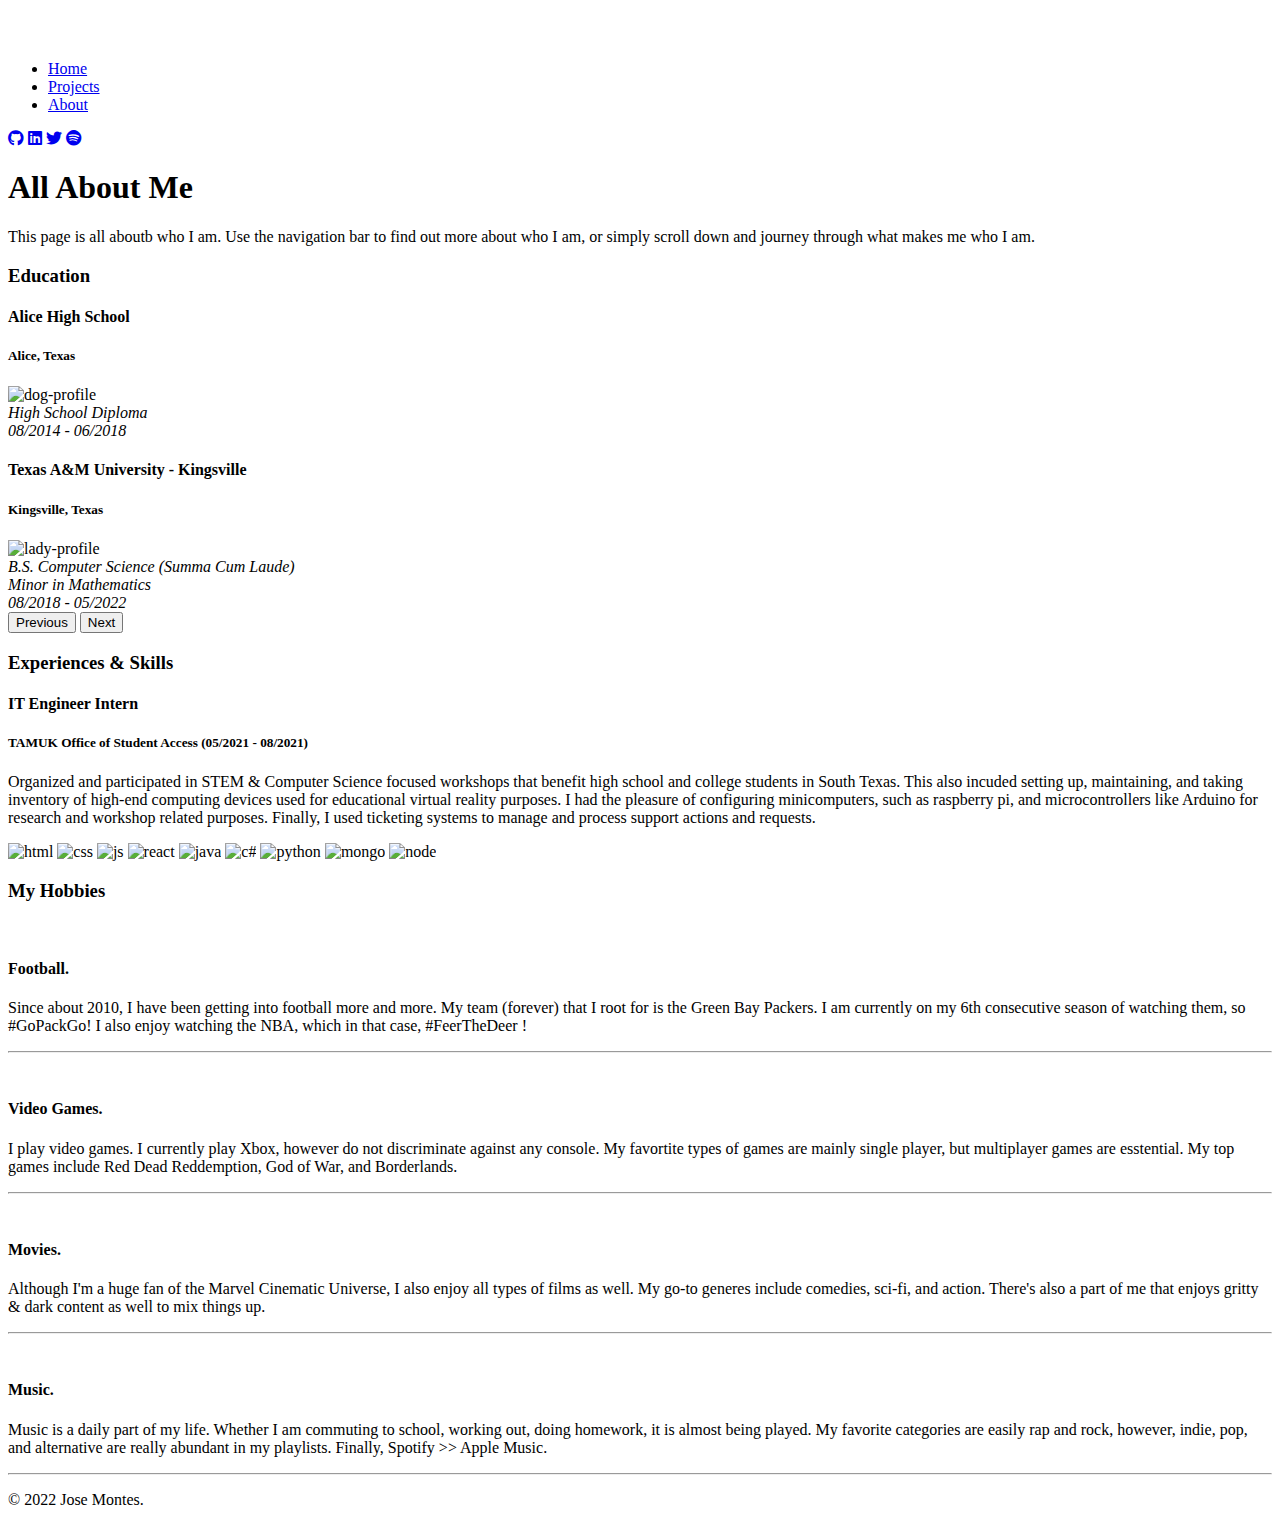
==== about.html @ 3c905d28 "Create about.html" ====
<!DOCTYPE html>
<html lang="en" dir="ltr">

<head>
  <meta charset="utf-8">
  <title>Jose's Personal Website</title>
  <link rel="stylesheet" href="css/styles.css">
  <link href="https://cdn.jsdelivr.net/npm/bootstrap@5.2.0-beta1/dist/css/bootstrap.min.css" rel="stylesheet" integrity="sha384-0evHe/X+R7YkIZDRvuzKMRqM+OrBnVFBL6DOitfPri4tjfHxaWutUpFmBp4vmVor" crossorigin="anonymous">
  <link rel="stylesheet" href="https://cdnjs.cloudflare.com/ajax/libs/font-awesome/6.1.1/css/all.min.css">

</head>

<body class="container">
  <div class="container">
     <header class="d-flex flex-wrap align-items-center justify-content-center justify-content-md-between py-3 mb-4 border-bottom">
       <a href="/" class="d-flex align-items-center col-md-3 mb-2 mb-md-0 text-dark text-decoration-none">
         <svg class="bi me-2" width="40" height="32" role="img" aria-label="Bootstrap"><use xlink:href="#bootstrap"/></svg>
       </a>

       <ul class="nav col-12 col-md-auto mb-2 justify-content-center mb-md-0">
         <li><a href="index.html" class="nav-link px-2 link-secondary">Home</a></li>
         <li><a href="projects.html" class="nav-link px-2 link-dark">Projects</a></li>
         <li><a href="about.html" class="nav-link px-2 link-dark">About</a></li>
       </ul>

       <div class="col-md-3 text-end">
         <a class="footer-link" href="https://github.com/montes0022" target="_blank"><i class="fa-brands fa-github"></i></a>
         <a class="footer-link" href="https://www.linkedin.com/mynetwork/" target="_blank"><i class="fa-brands fa-linkedin"></i></a>
         <a class="footer-link" href="https://twitter.com/mrmontes00" target="_blank"><i class="fa-brands fa-twitter"></i></a>
         <a class="footer-link" href="https://open.spotify.com/user/mr.montez00?si=th5gPzKoRVOdsCc6JvBfJA&dl_branch=1&nd=1" target="_blank"><i class="fa-brands fa-spotify"></i></a>
       </div>
     </header>
   </div>

  <div class="conatiner head">
    <h1>All About Me</h1>
    <p>This page is all aboutb who I am. Use the navigation bar to find out more about who I am, or simply scroll down and journey through what makes me who I am.</p>
  </div>



  <section id="edu">
    <h3>Education</h3>
    <div id="carouselControls" class="carousel slide" data-bs-ride="carousel">
      <div class="carousel-inner">
        <div class="carousel-item active container-fluid">
          <h4 class="testimonial-text">Alice High School</h4>
          <h5>Alice, Texas</h5>
          <img class="testimonial-image" src="images/ahs2.png" alt="dog-profile">
          <div>
            <em>High School Diploma</em><br />
            <em>08/2014 - 06/2018</em>
          </div>
        </div>
        <div class="carousel-item container-fluid">
          <h4 class="testimonial-text">Texas A&M University - Kingsville</h4>
          <h5>Kingsville, Texas</h5>
          <img class="testimonial-image" src="images/tamuk2.png" alt="lady-profile">
          <div>
            <em>B.S. Computer Science (Summa Cum Laude)</em><br />
            <em>Minor in Mathematics</em><br />
            <em>08/2018 - 05/2022</em>
          </div>
        </div>
      </div>
      <button class="carousel-control-prev" type="button" data-bs-target="#carouselControls" data-bs-slide="prev">
        <span class="carousel-control-prev-icon" aria-hidden="true"></span>
        <span class="visually-hidden">Previous</span>
      </button>
      <button class="carousel-control-next" type="button" data-bs-target="#carouselControls" data-bs-slide="next">
        <span class="carousel-control-next-icon" aria-hidden="true"></span>
        <span class="visually-hidden">Next</span>
      </button>
    </div>
  </section>

  <section id="exp">
    <h3>Experiences & Skills</h3>
    <h4>IT Engineer Intern</h4>
    <h5>TAMUK Office of Student Access (05/2021 - 08/2021)</h5>
    <p> Organized and participated in STEM & Computer Science focused workshops that benefit high
      school and college students in South Texas. This also incuded setting up, maintaining, and taking inventory of high-end computing devices used for educational virtual reality purposes. I had the pleasure of configuring minicomputers, such as
      raspberry pi, and microcontrollers like Arduino for research and workshop related purposes. Finally, I used ticketing systems to manage and process support actions and requests.</p>



    <img class="skill-image " src="skillsimages/html.png" alt="html">


    <img class="skill-image " src="skillsimages/css.png" alt="css">

    <img class="skill-image " src="skillsimages/javaScript.png" alt="js">

    <img class="skill-image " src="skillsimages/react.png" alt="react">

    <img class="skill-image " src="skillsimages/java.png" alt="java">


    <img class="skill-image " src="skillsimages/cSharp.png" alt="c#">

    <img class="skill-image " src="skillsimages/python.png" alt="python">

    <img class="skill-image " src="skillsimages/mongodb.png" alt="mongo">
    <img class="skill-image " src="skillsimages/nodejs.png" alt="node">


  </section>

  <section id="hobbies">
    <h3>My Hobbies</h3>
    <div class="skills">
      <div class="skill-row1">
        <img class="football" src="hobbyimages/giphy.gif" alt="">
        <h4>Football.</h4>
        <p>Since about 2010, I have been getting into football more and more. My team (forever) that I root for is the Green Bay Packers. I am currently on my 6th consecutive season of watching them, so #GoPackGo! I also enjoy watching the NBA, which
          in that case, #FeerTheDeer ! </p>
      </div>

      <hr>

      <div class="skill-row2">
        <img class="reddead" src="hobbyimages/giphyrdr.gif" alt="">
        <h4>Video Games.</h4>
        <p>I play video games. I currently play Xbox, however do not discriminate against any console. My favortite types of games are mainly single player, but multiplayer games are esstential. My top games include Red Dead Reddemption, God
          of War, and Borderlands.</p>
      </div>

      <hr>

      <div class="skill-row3">
        <img class="endgame" src="hobbyimages/giphyavengers.gif" alt="">
        <h4>Movies.</h4>
        <p>Although I'm a huge fan of the Marvel Cinematic Universe, I also enjoy all types of films as well. My go-to generes include comedies, sci-fi, and action. There's also a part of me that enjoys gritty & dark content as well to mix things up.
        </p>
      </div>

      <hr>

      <div class="skill-row4">
        <img class="kdot" src="hobbyimages/kendrick.gif" alt="">
        <h4>Music.</h4>
        <p>Music is a daily part of my life. Whether I am commuting to school, working out, doing homework, it is almost being played. My favorite categories are easily rap and rock, however, indie, pop, and alternative are really abundant in my
          playlists. Finally, Spotify >> Apple Music.</p>
      </div>

      <hr>

    </div>
  </section>

  <section id="contacts">
    <div class="contact-info">
      <p class="copy">© 2022 Jose Montes.</p>
    </div>
  </section>







  <!-- JavaScript Bundle with Popper -->
  <script src="https://cdn.jsdelivr.net/npm/bootstrap@5.2.0-beta1/dist/js/bootstrap.bundle.min.js" integrity="sha384-pprn3073KE6tl6bjs2QrFaJGz5/SUsLqktiwsUTF55Jfv3qYSDhgCecCxMW52nD2" crossorigin="anonymous"></script>
</body>

</html>
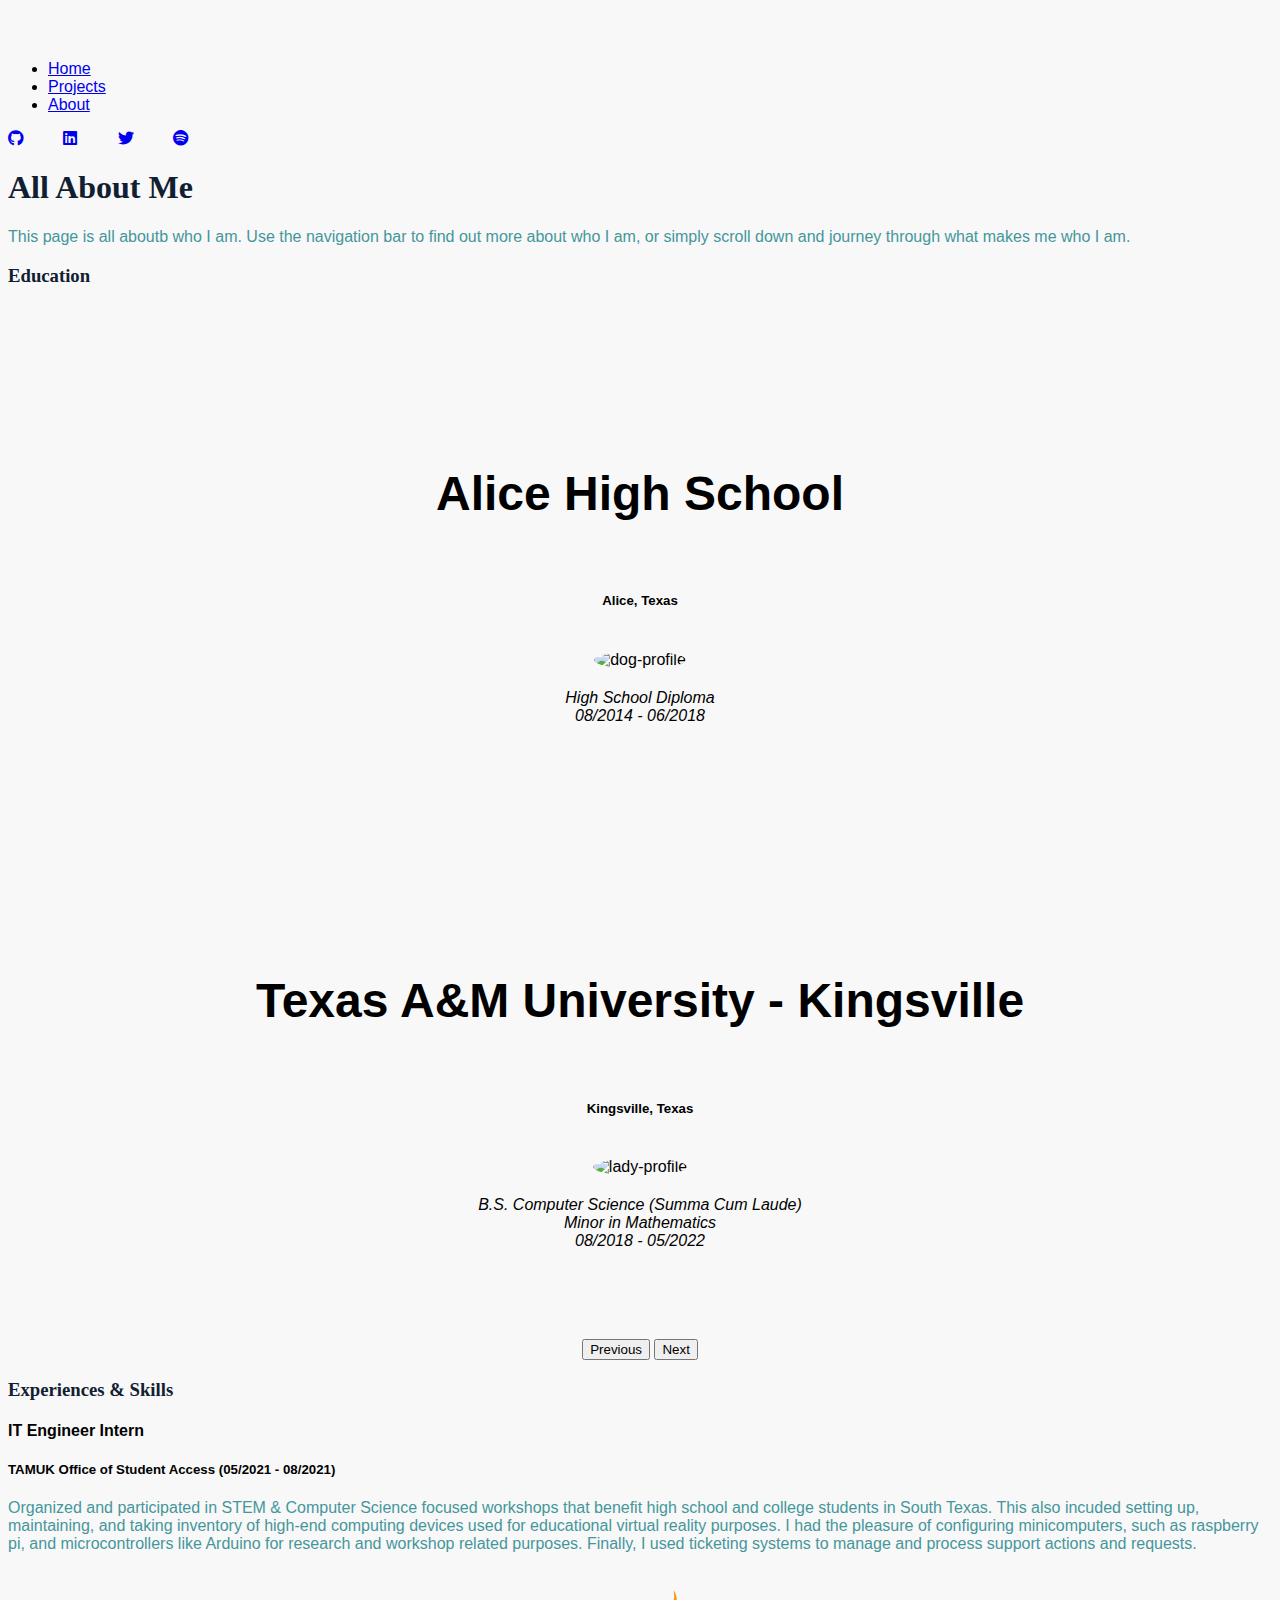
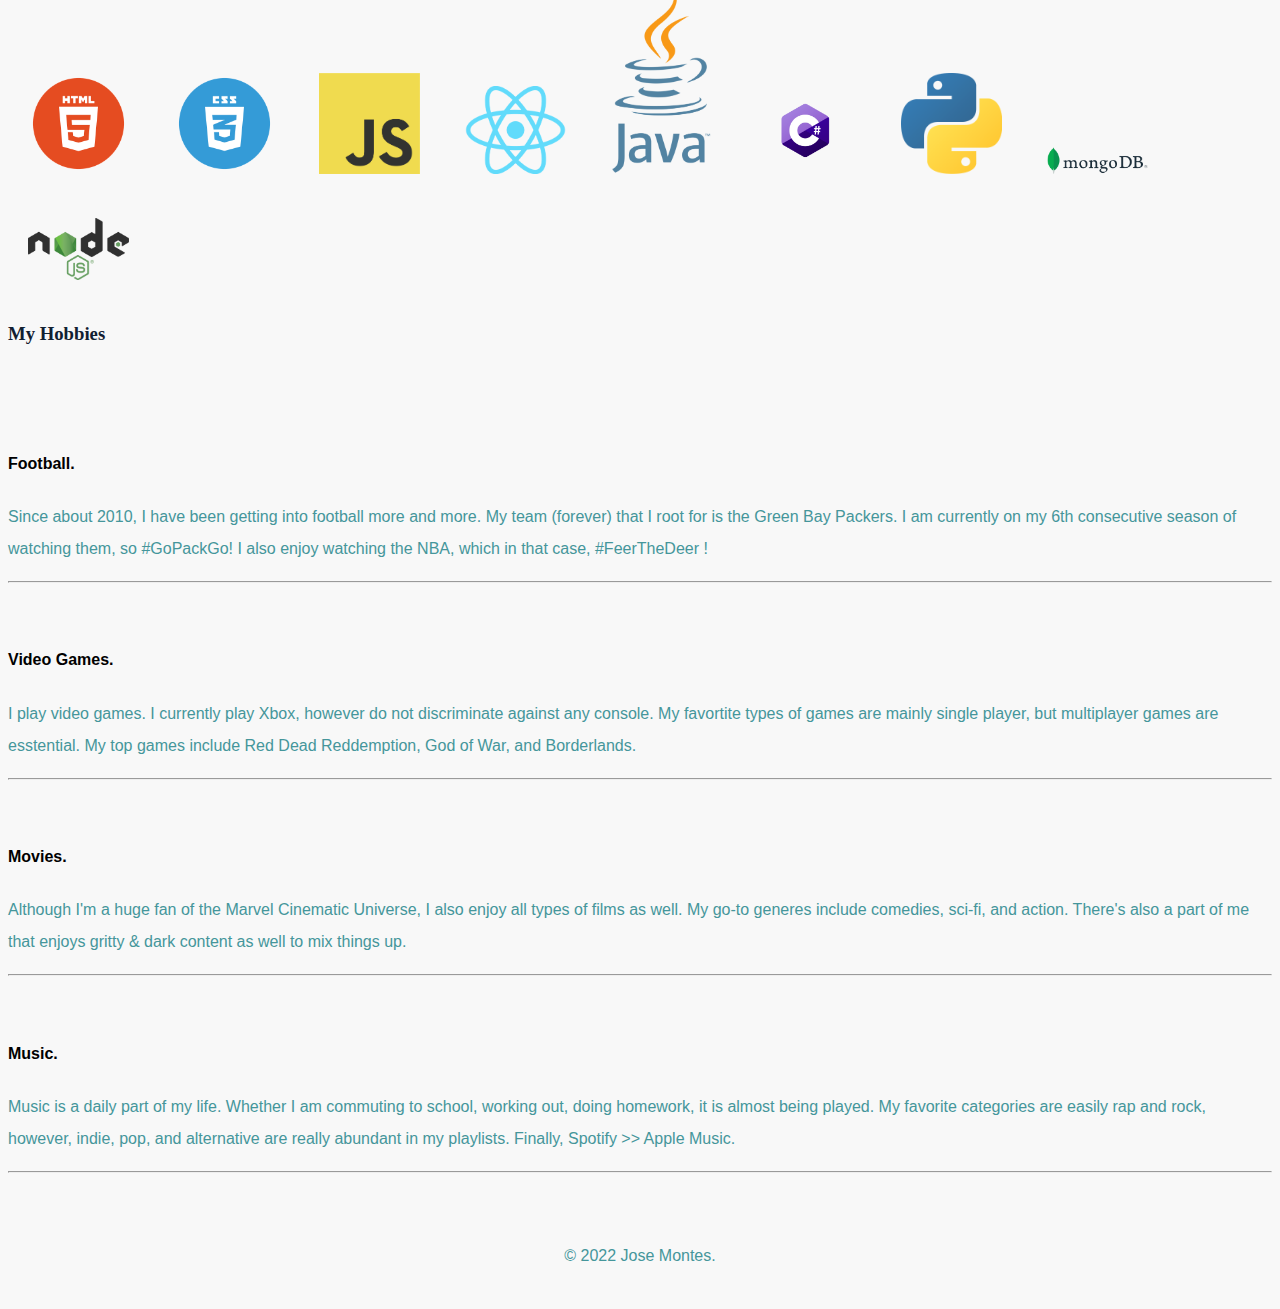
==== commit b713276d: "Update about.html" ====
--- a/about.html
+++ b/about.html
@@ -4,10 +4,9 @@
 <head>
   <meta charset="utf-8">
   <title>Jose's Personal Website</title>
-  <link rel="stylesheet" href="css/styles.css">
   <link href="https://cdn.jsdelivr.net/npm/bootstrap@5.2.0-beta1/dist/css/bootstrap.min.css" rel="stylesheet" integrity="sha384-0evHe/X+R7YkIZDRvuzKMRqM+OrBnVFBL6DOitfPri4tjfHxaWutUpFmBp4vmVor" crossorigin="anonymous">
   <link rel="stylesheet" href="https://cdnjs.cloudflare.com/ajax/libs/font-awesome/6.1.1/css/all.min.css">
-
+  <link rel="stylesheet" href="styles.css">
 </head>
 
 <body class="container">
--- a/styles.css
+++ b/styles.css
@@ -0,0 +1,117 @@
+  body {
+    background-color: #F8F8F8;
+    font-family: "Gill Sans", sans-serif;
+  }
+
+  h1{
+    color: #112031;
+    font-family: fantasy;
+  }
+  h3{
+    color: #112031;
+    font-family: fantasy;
+  }
+  p{
+    color: #45969B;
+  }
+
+  /*containers*/
+  .container-fluid{
+    padding: 7% 15%;
+  }
+.bodytable{
+  border-collapse: collapse;
+  text-align: center;
+  font-family: "Gill Sans", sans-serif;
+}
+/*broad images*/
+
+.image{
+  width: 250px;
+  height: 250px;
+  margin: 10px;
+  border-radius: 8px;
+
+}
+
+.fa-brands{
+  width:4%;
+}
+
+.navIcon{
+  background-color: white;
+}
+
+.container-fluid{
+  padding: 7% 15%;
+}
+.navi{
+  /*position: fixed*/
+}
+
+
+/*Skills AND Experineces*/
+#edu {
+
+}
+#carouselControls{
+  text-align: center;
+
+}
+
+.testimonial-text {
+  font-size: 3rem;
+  line-height: 1.5;
+}
+
+.testimonial-image {
+  width: 20%;
+  border-radius: 100%;
+  margin: 20px;
+}
+
+.skill-image {
+  width: 8%;
+  margin: 20px;
+  text-align: center;
+}
+
+/*hobbies*/
+#hobbies{
+
+}
+
+.skill-row1 {
+
+  margin: 50px auto 0px auto; /*tutorial wants 100 top and bottom but i have smaller #s*
+  /*margins will make this div centered on the webpage: top & bottom are 100 LR are auto*/
+  text-align: left;
+  line-height: 2;
+}
+
+.skill-row2 {
+
+  margin: auto;
+  text-align: left;
+  line-height: 2;
+}
+
+.skill-row3 {
+
+  margin: auto;
+  text-align: left;
+  line-height: 2;
+}
+
+.skill-row4 {
+
+  margin: auto;
+  text-align: left;
+  line-height: 2;
+}
+
+/*contacts*/
+#contacts{
+  text-align: center;
+  padding: 50px 0 20px;
+}
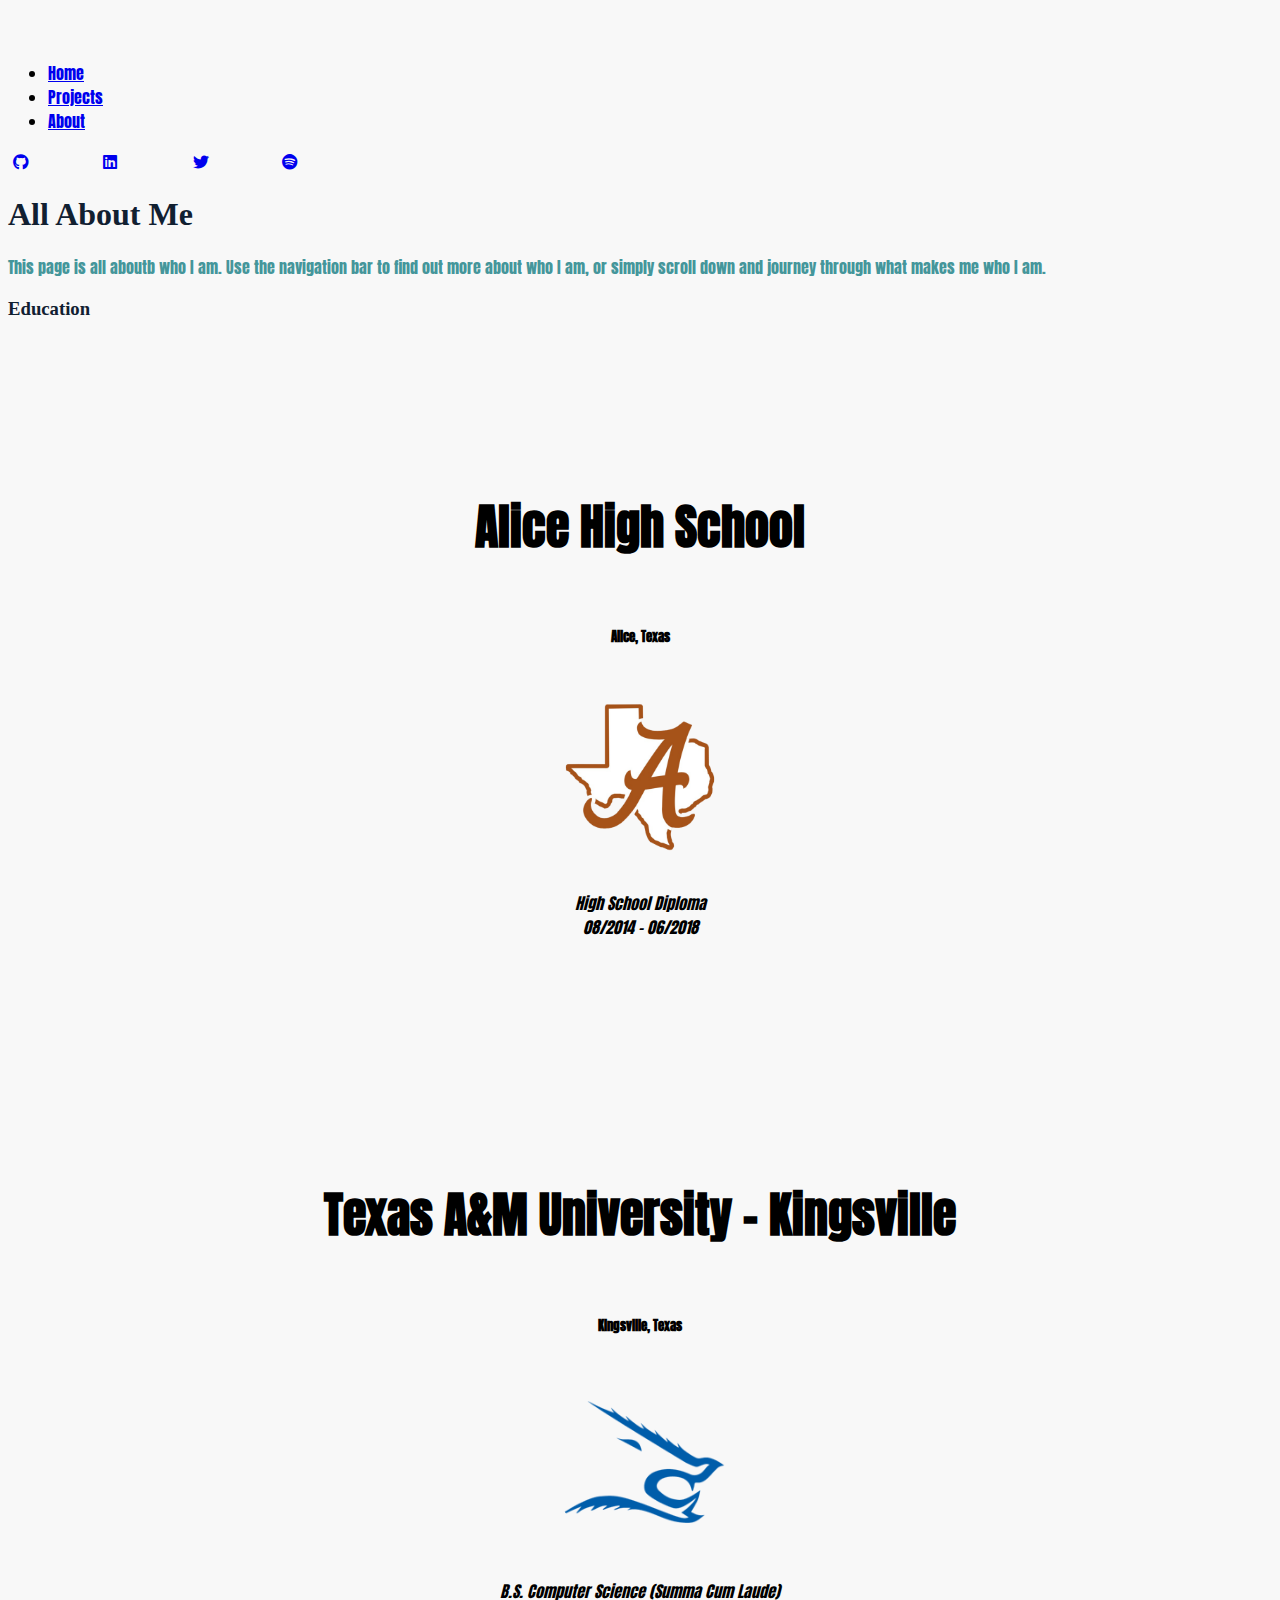
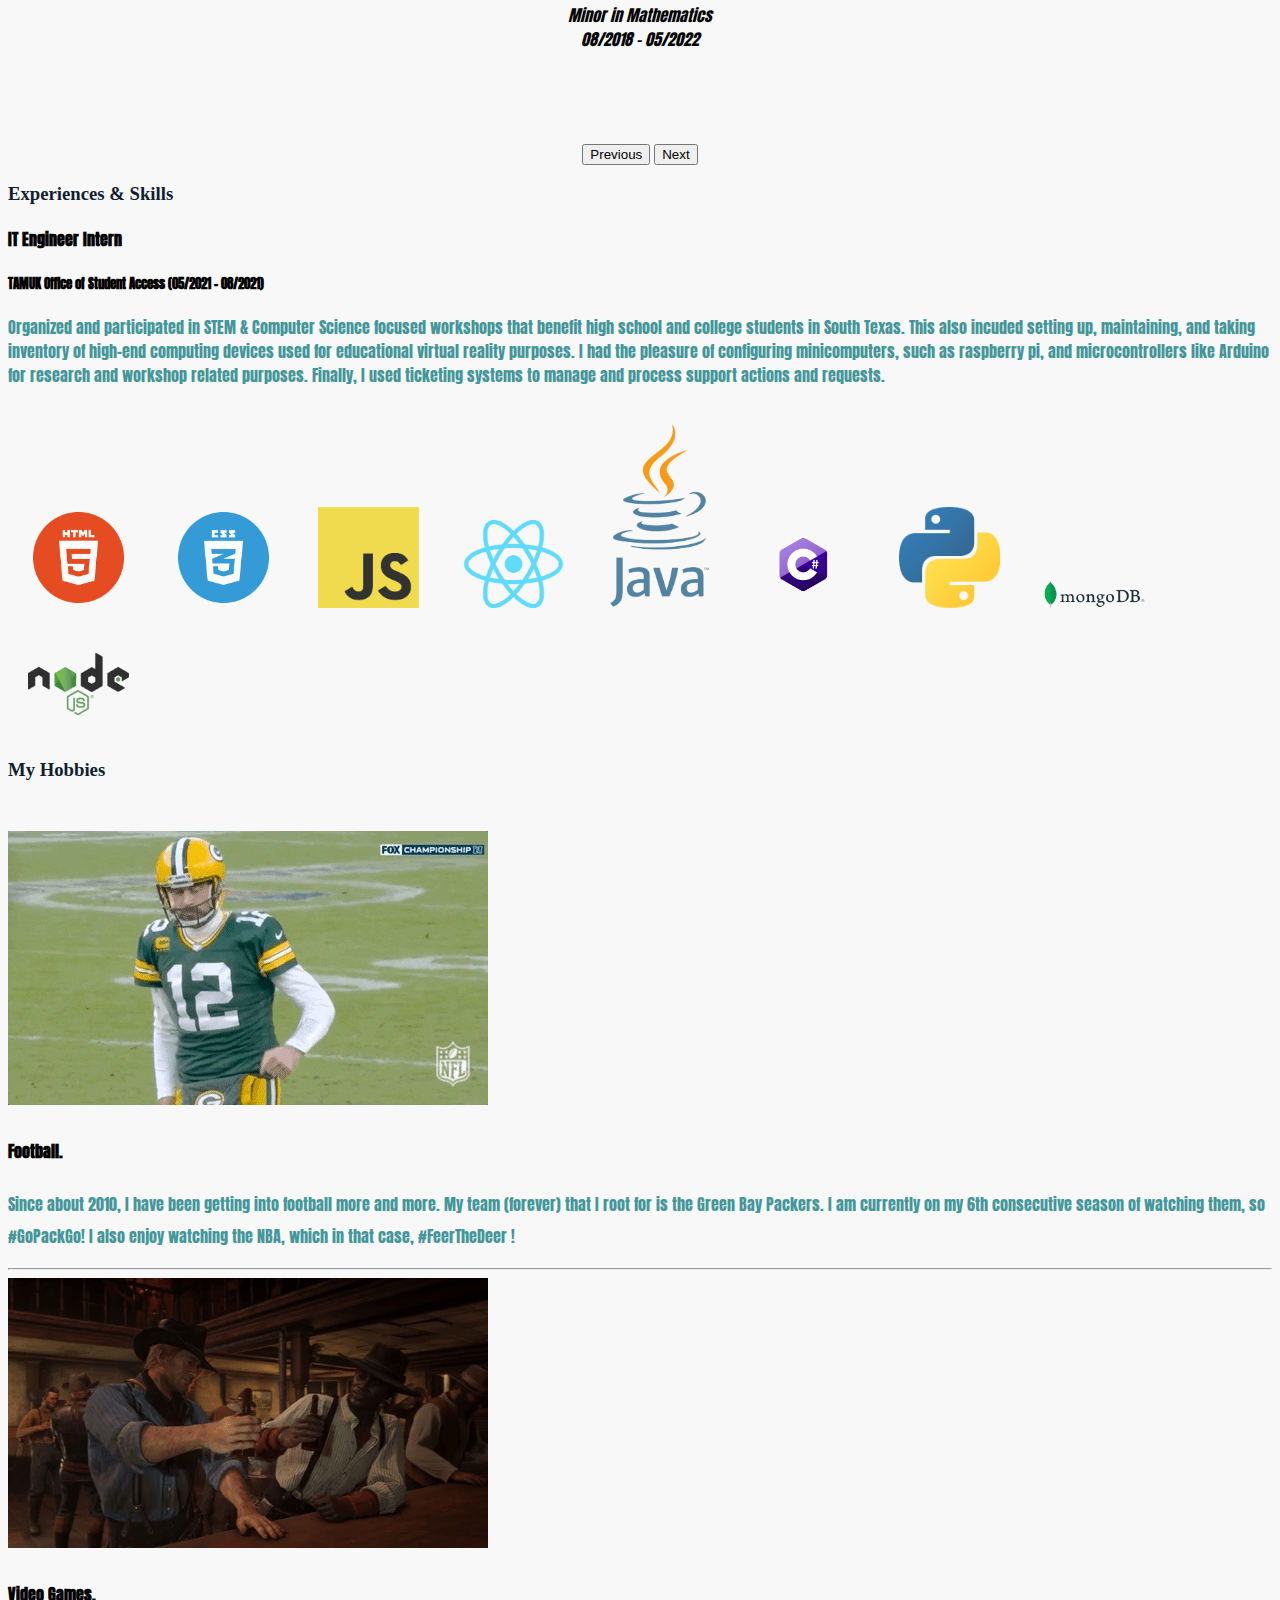
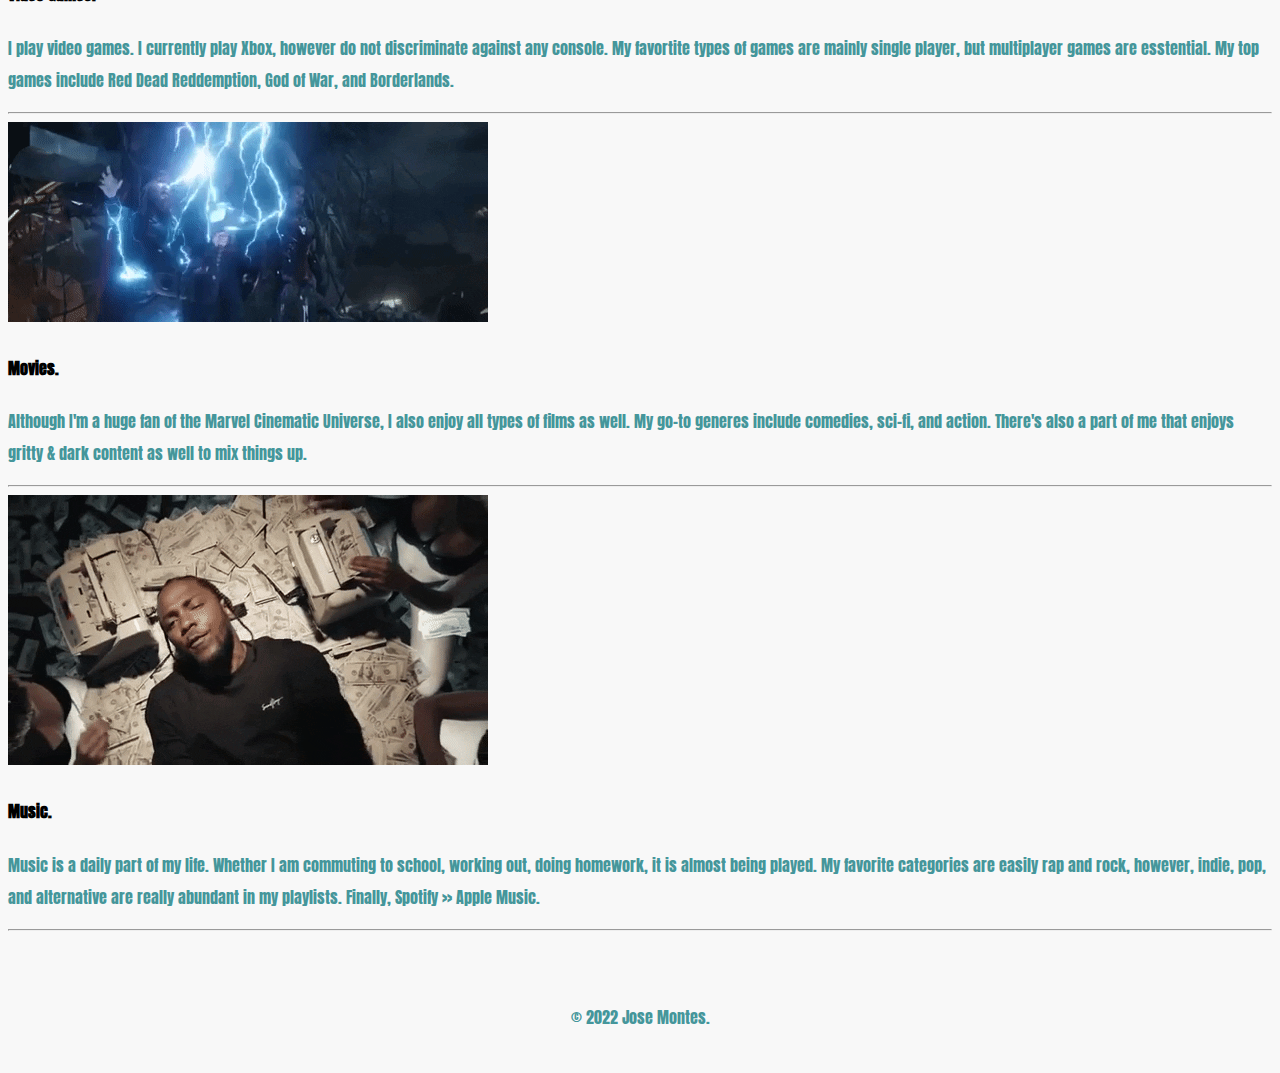
==== commit 6690aa0e: "Update about.html" ====
--- a/about.html
+++ b/about.html
@@ -6,6 +6,9 @@
   <title>Jose's Personal Website</title>
   <link href="https://cdn.jsdelivr.net/npm/bootstrap@5.2.0-beta1/dist/css/bootstrap.min.css" rel="stylesheet" integrity="sha384-0evHe/X+R7YkIZDRvuzKMRqM+OrBnVFBL6DOitfPri4tjfHxaWutUpFmBp4vmVor" crossorigin="anonymous">
   <link rel="stylesheet" href="https://cdnjs.cloudflare.com/ajax/libs/font-awesome/6.1.1/css/all.min.css">
+  <link rel="preconnect" href="https://fonts.googleapis.com">
+<link rel="preconnect" href="https://fonts.gstatic.com" crossorigin>
+<link href="https://fonts.googleapis.com/css2?family=Anton&display=swap" rel="stylesheet">
   <link rel="stylesheet" href="styles.css">
 </head>
 
@@ -23,10 +26,10 @@
        </ul>
 
        <div class="col-md-3 text-end">
-         <a class="footer-link" href="https://github.com/montes0022" target="_blank"><i class="fa-brands fa-github"></i></a>
-         <a class="footer-link" href="https://www.linkedin.com/mynetwork/" target="_blank"><i class="fa-brands fa-linkedin"></i></a>
-         <a class="footer-link" href="https://twitter.com/mrmontes00" target="_blank"><i class="fa-brands fa-twitter"></i></a>
-         <a class="footer-link" href="https://open.spotify.com/user/mr.montez00?si=th5gPzKoRVOdsCc6JvBfJA&dl_branch=1&nd=1" target="_blank"><i class="fa-brands fa-spotify"></i></a>
+         <a class="footer-link" href="https://github.com/montes0022" target="_blank"><i class="fa-brands fa-github icon"></i></a>
+         <a class="footer-link" href="https://www.linkedin.com/mynetwork/" target="_blank"><i class="fa-brands fa-linkedin icon"></i></a>
+         <a class="footer-link" href="https://twitter.com/mrmontes00" target="_blank"><i class="fa-brands fa-twitter icon"></i></a>
+         <a class="footer-link" href="https://open.spotify.com/user/mr.montez00?si=th5gPzKoRVOdsCc6JvBfJA&dl_branch=1&nd=1" target="_blank"><i class="fa-brands fa-spotify icon"></i></a>
        </div>
      </header>
    </div>
--- a/styles.css
+++ b/styles.css
@@ -1,6 +1,6 @@
   body {
     background-color: #F8F8F8;
-    font-family: "Gill Sans", sans-serif;
+    font-family: 'Anton', sans-serif;
   }
 
   h1{
@@ -34,13 +34,11 @@
 
 }
 
-.fa-brands{
-  width:4%;
+.icon{
+  width:6%;
+  margin: 5px;
 }
 
-.navIcon{
-  background-color: white;
-}
 
 .container-fluid{
   padding: 7% 15%;
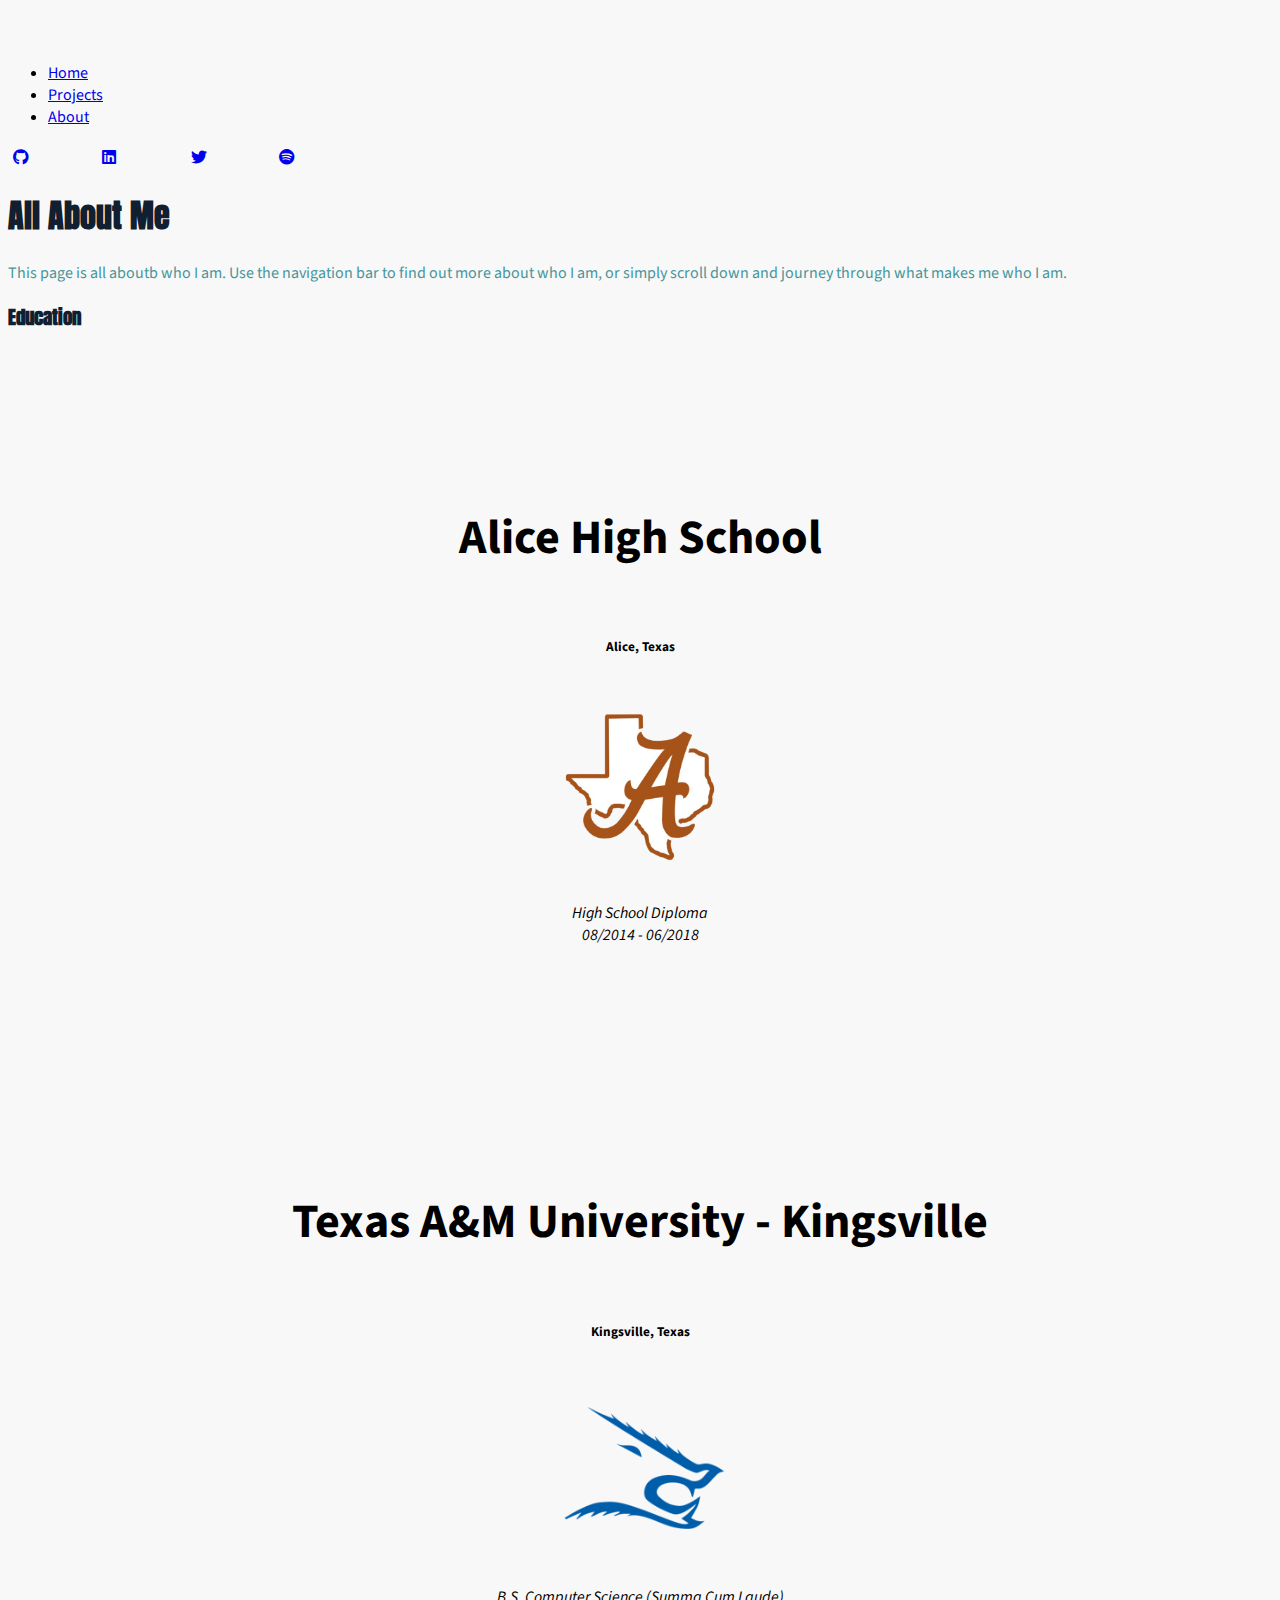
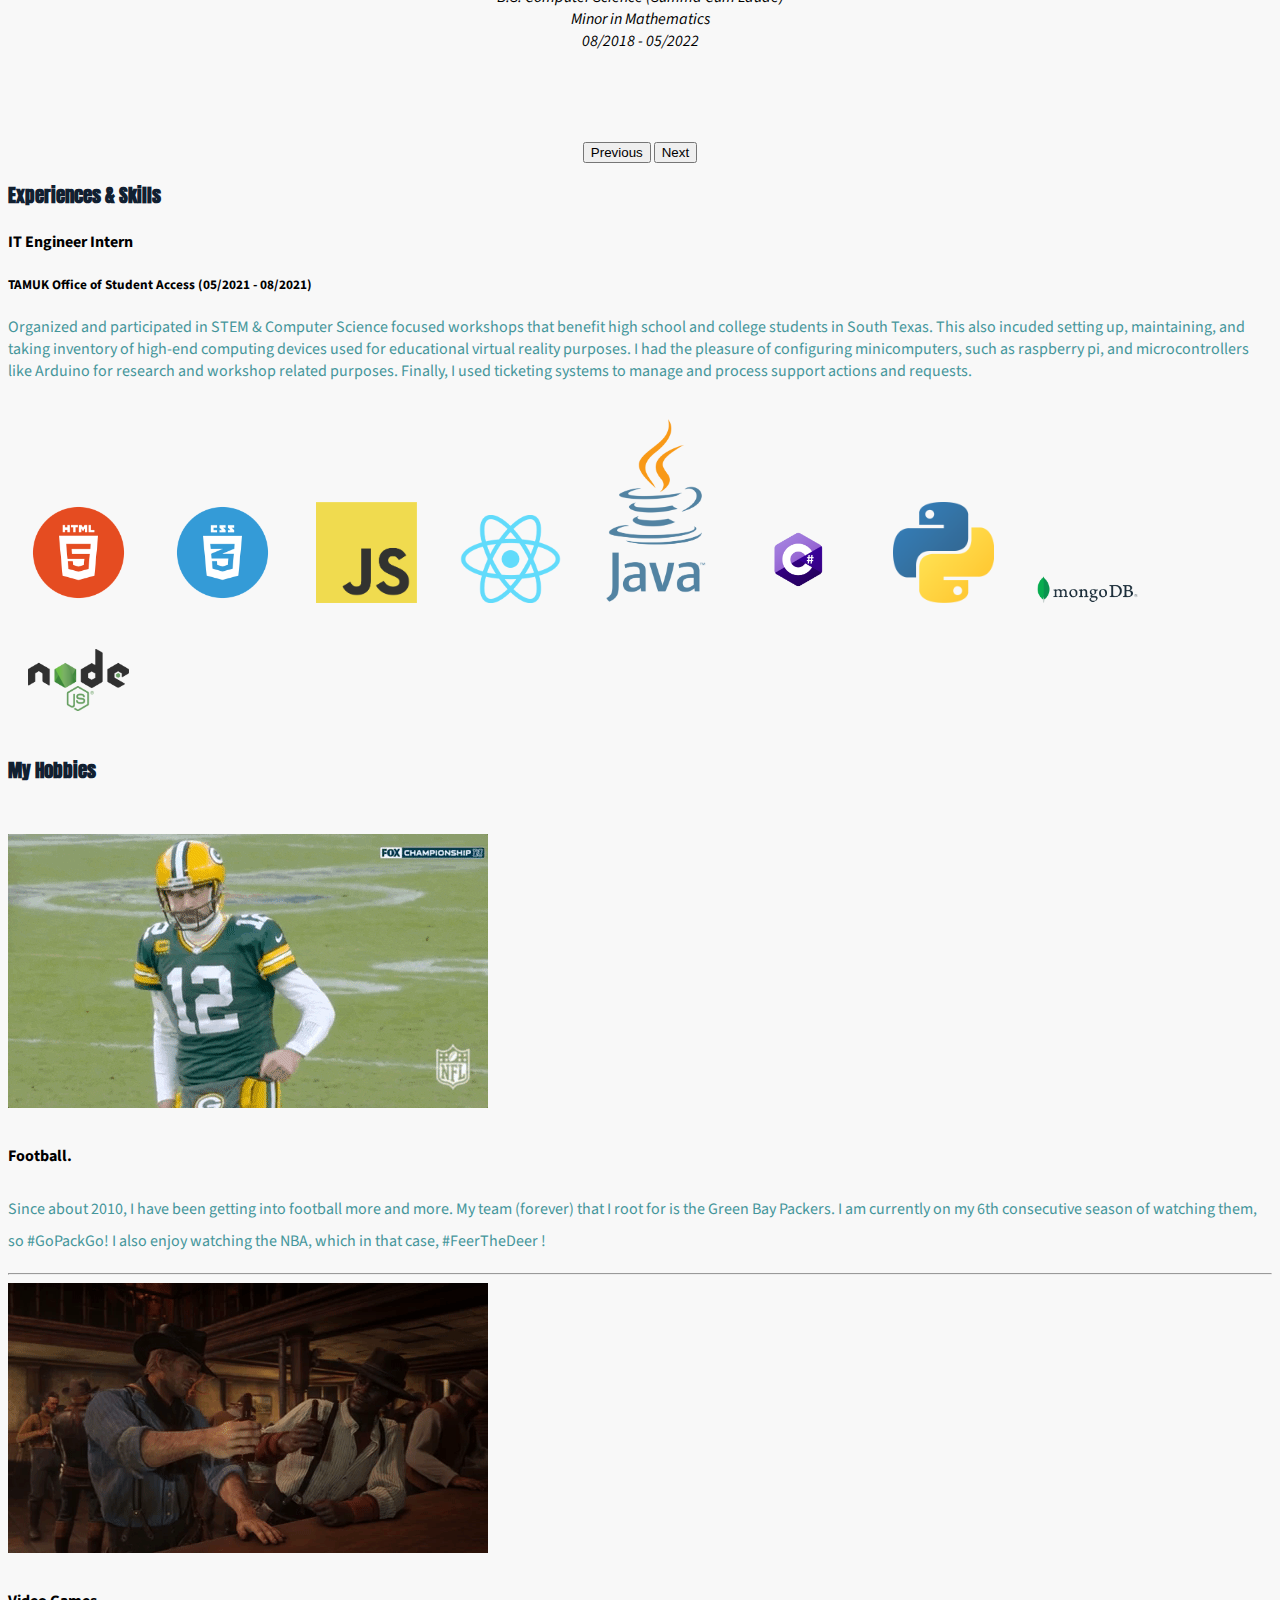
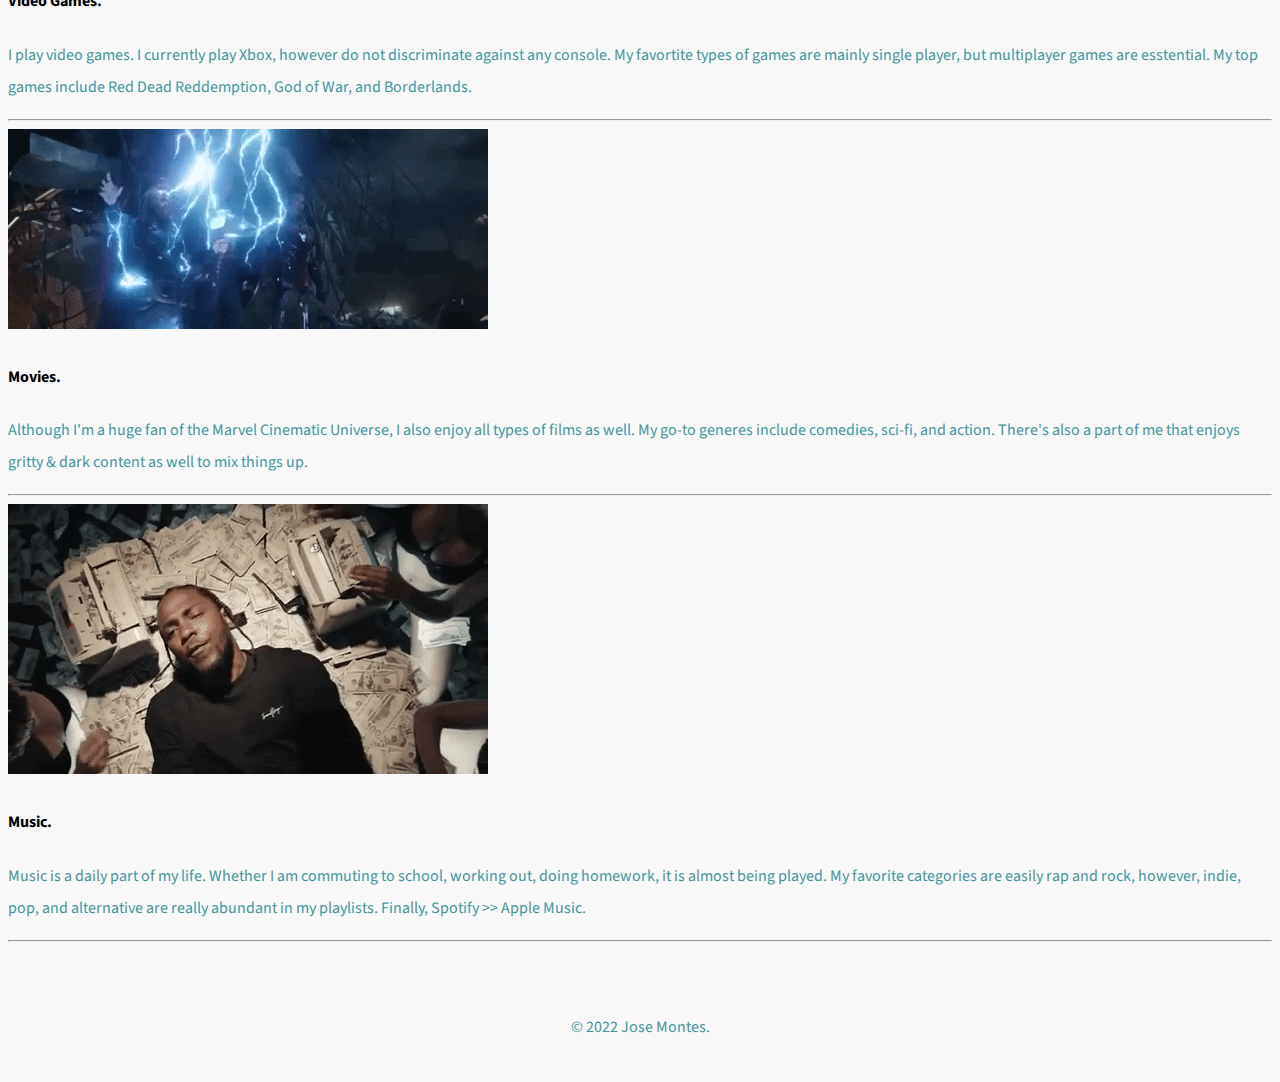
==== commit f82601d8: "Update about.html" ====
--- a/about.html
+++ b/about.html
@@ -8,6 +8,9 @@
   <link rel="stylesheet" href="https://cdnjs.cloudflare.com/ajax/libs/font-awesome/6.1.1/css/all.min.css">
   <link rel="preconnect" href="https://fonts.googleapis.com">
 <link rel="preconnect" href="https://fonts.gstatic.com" crossorigin>
+  <link rel="preconnect" href="https://fonts.googleapis.com">
+<link rel="preconnect" href="https://fonts.gstatic.com" crossorigin>
+<link href="https://fonts.googleapis.com/css2?family=Source+Sans+Pro&display=swap" rel="stylesheet">
 <link href="https://fonts.googleapis.com/css2?family=Anton&display=swap" rel="stylesheet">
   <link rel="stylesheet" href="styles.css">
 </head>
--- a/styles.css
+++ b/styles.css
@@ -1,15 +1,15 @@
   body {
     background-color: #F8F8F8;
-    font-family: 'Anton', sans-serif;
+    font-family: 'Source Sans Pro', sans-serif;
   }
 
   h1{
     color: #112031;
-    font-family: fantasy;
+    font-family: 'Anton', sans-serif;
   }
   h3{
     color: #112031;
-    font-family: fantasy;
+    font-family: 'Anton', sans-serif;
   }
   p{
     color: #45969B;
